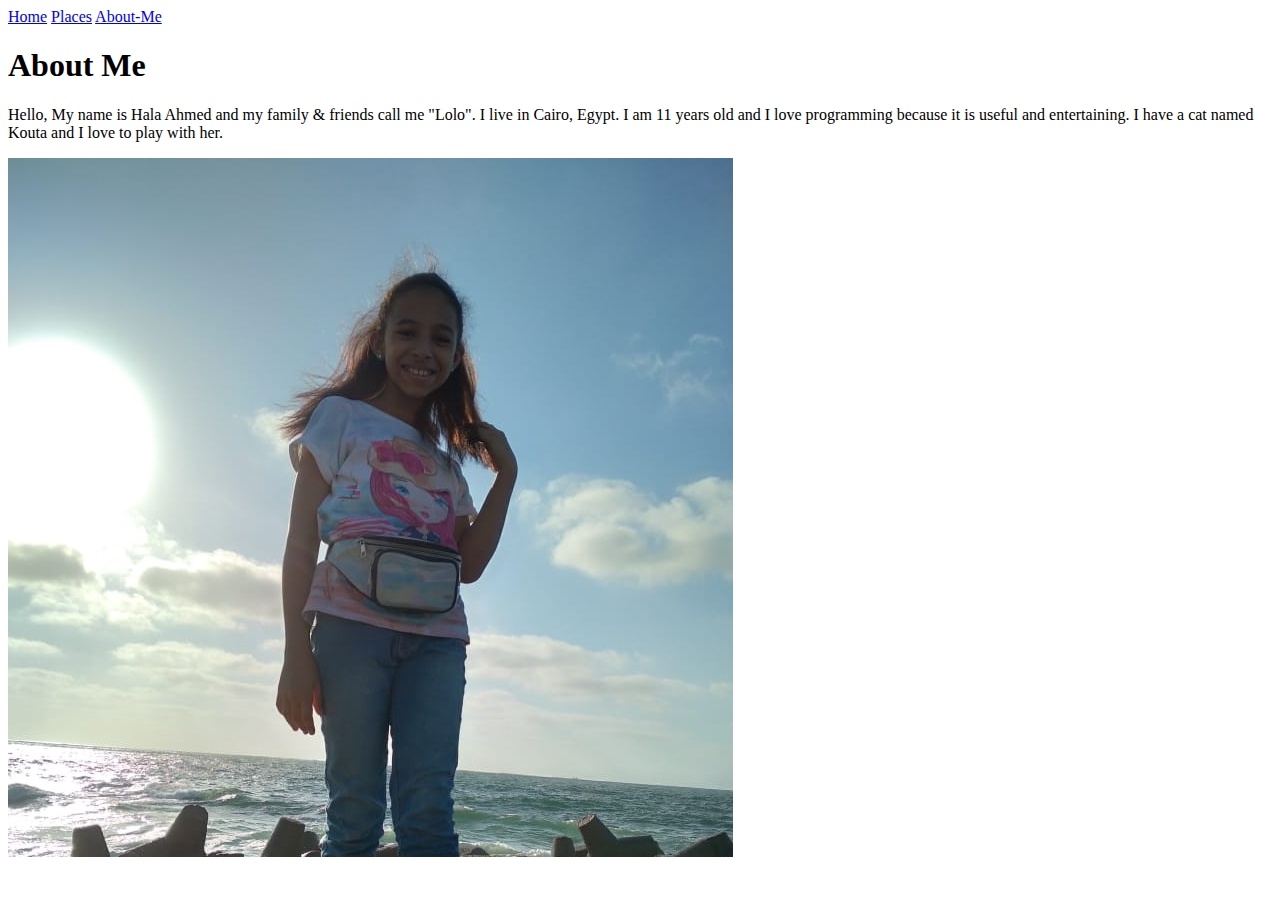
==== About-Me.html @ 2f9972a8 "Add Website files" ====
<!DOCTYPE html>
<html>

    <head>
        <link href="C:\Users\Lolo\Desktop\Code\projects\alexandria\style.css" rel="stylesheet" type="text/css">
    </head>

    <body>
        <div class="navbar">
            <a class="navbar-link" href="./index.html">Home</a>
            <a class="navbar-link" href="./places.html">Places</a>
            <a class="navbar-link" href="./About-Me.html">About-Me</a>
            
        </div>


             <div class="card-wrapper">
                <div class="text-wrapper class-me">
                    <h1 class="card-title">About Me</h1>
                    <p class="card-text">Hello, My name is Hala Ahmed and my family & friends call me "Lolo". I live in Cairo, Egypt.
                         I am 11 years old and I love programming because it is useful and entertaining.
                          I have a cat named Kouta and I love to play with her. 

                    </p>
                    <!-- <a class="card-bottom" href="#">More Info</a> -->
                </div>
    
                <div class="img-wrapper">
                    <img class="card-img img-me" src="./img/22.jpg">
                </div>
            </div>

        </body>
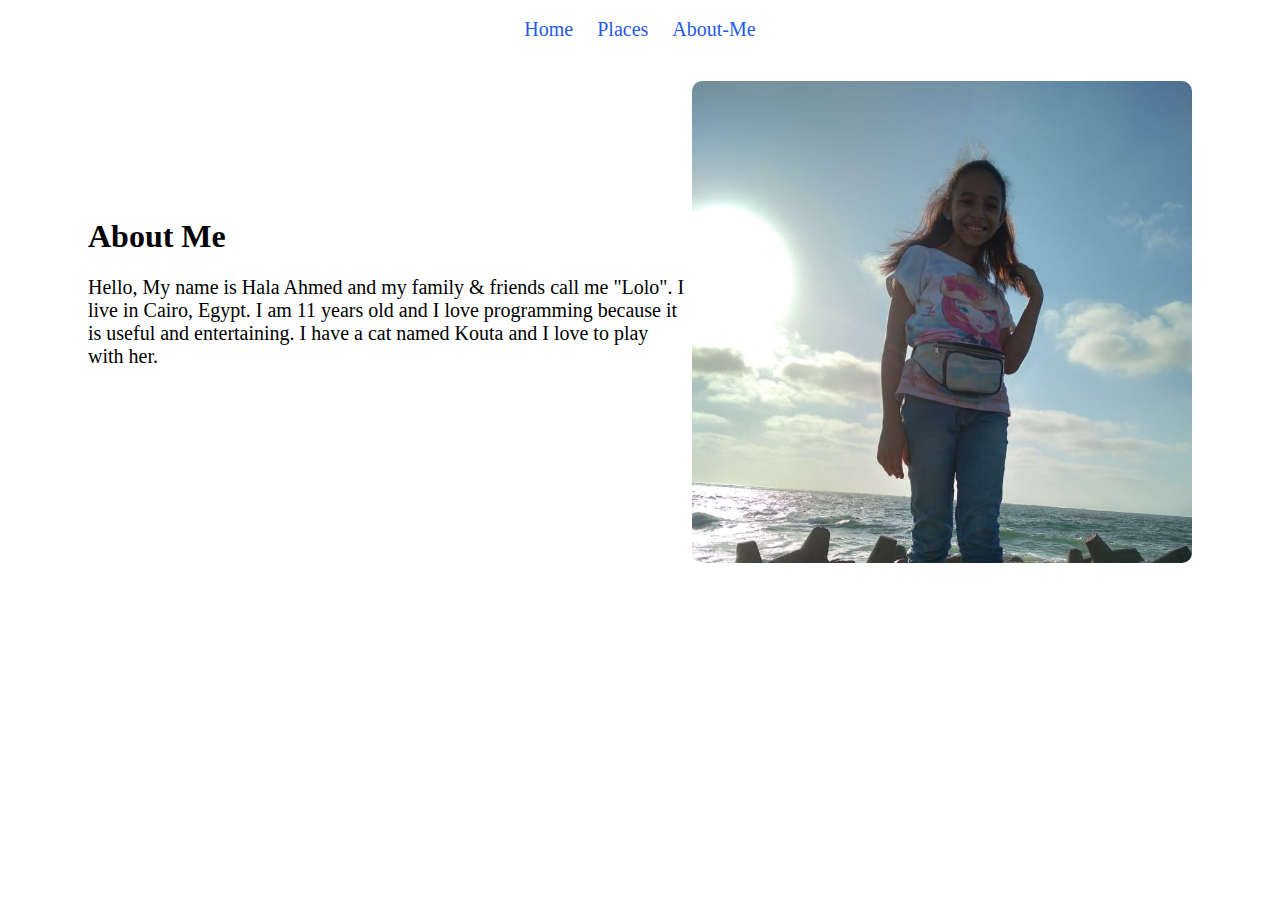
==== commit aa434226: "Changing the style.css link" ====
--- a/About-Me.html
+++ b/About-Me.html
@@ -2,7 +2,7 @@
 <html>
 
     <head>
-        <link href="C:\Users\Lolo\Desktop\Code\projects\alexandria\style.css" rel="stylesheet" type="text/css">
+        <link href="./style.css" rel="stylesheet" type="text/css">
     </head>
 
     <body>
--- a/style.css
+++ b/style.css
@@ -0,0 +1,128 @@
+html {
+    font-family: "Comic Sans MS";
+}
+
+/* ####################### Header section ################################ */
+
+.header {
+    background-image: url(./img/16.jpg);
+    background-size: cover;
+    background-repeat: no-repeat;
+    background-position: bottom;
+    /* border: solid red; */
+    height: 550px;
+    margin-bottom: 30px;
+}
+
+.navbar {
+    background-color: rgb(255, 255, 255);
+    text-align: center; 
+    /* border: solid red; */
+    padding: 10px;
+}
+    
+.navbar-link {
+    text-decoration: none;
+    text-align: center; 
+    padding: 10px; 
+    font-size: 20px;
+    color: rgb(37, 90, 235);
+}
+
+.navbar-link:hover {
+    color: rgb(241, 145, 67);
+}
+
+
+/* ####################### Cards section ################################ */
+
+.card-wrapper {
+    /* border: solid red; */
+    text-align: center;
+    padding-top: 30px;
+    padding-bottom: 30px;
+}
+
+.card-bottom {
+    /* border: solid rgb(166, 187, 161); */
+    text-decoration: none;
+    padding: 10px 20px;
+    color: white;
+    background-color: rgb(37, 90, 235);
+    border-radius: 5px;
+
+}
+
+.card-bottom:hover {
+    color: rgb(241, 145, 67);
+}
+
+.text-wrapper {
+    /* border: solid blue; */
+    text-align: left;
+    display: inline-block;
+    position: relative;
+    bottom: 100px; 
+}
+
+@media only screen and (max-width: 1024px) {
+    .text-wrapper {
+        /* border: solid yellow; */
+        margin-top: 100px;
+    }
+}
+
+.card-title {
+    /* border: solid lawngreen; */
+    width: 600px;
+} 
+
+.card-text {
+    /* border: solid rgb(128, 0, 122); */
+    width: 600px;   
+    display: block;
+    font-size: 20px ;
+    margin-bottom: 30px;
+
+}
+
+.img-wrapper {
+    /* border: solid rgb(255, 153, 0); */
+    display: inline-block; 
+}
+
+.card-img {
+    /* border: solid yellow; */
+    width: 600px;
+    border-radius: 10px;
+}
+
+.bottom-wrapper {
+    /* border: solid rgb(161, 19, 255); */
+    text-align: center;
+    margin-bottom: 100px;
+    margin-top: 40px;
+}
+
+.bottom-wrapper a:hover {
+    color: rgb(241, 145, 67);
+}
+
+.bottom-wrapper a {
+    color: white;
+    font-size: 20px;
+    padding: 10px 20px;
+    text-decoration: none;
+    background-color: rgb(37, 90, 235);
+    border-radius: 5px;
+}
+
+.class-me {
+    /* border: solid rgb(161, 19, 255); */
+    position: relative;
+    bottom: 200px;
+}
+
+.img-me {
+    width: 500px;
+}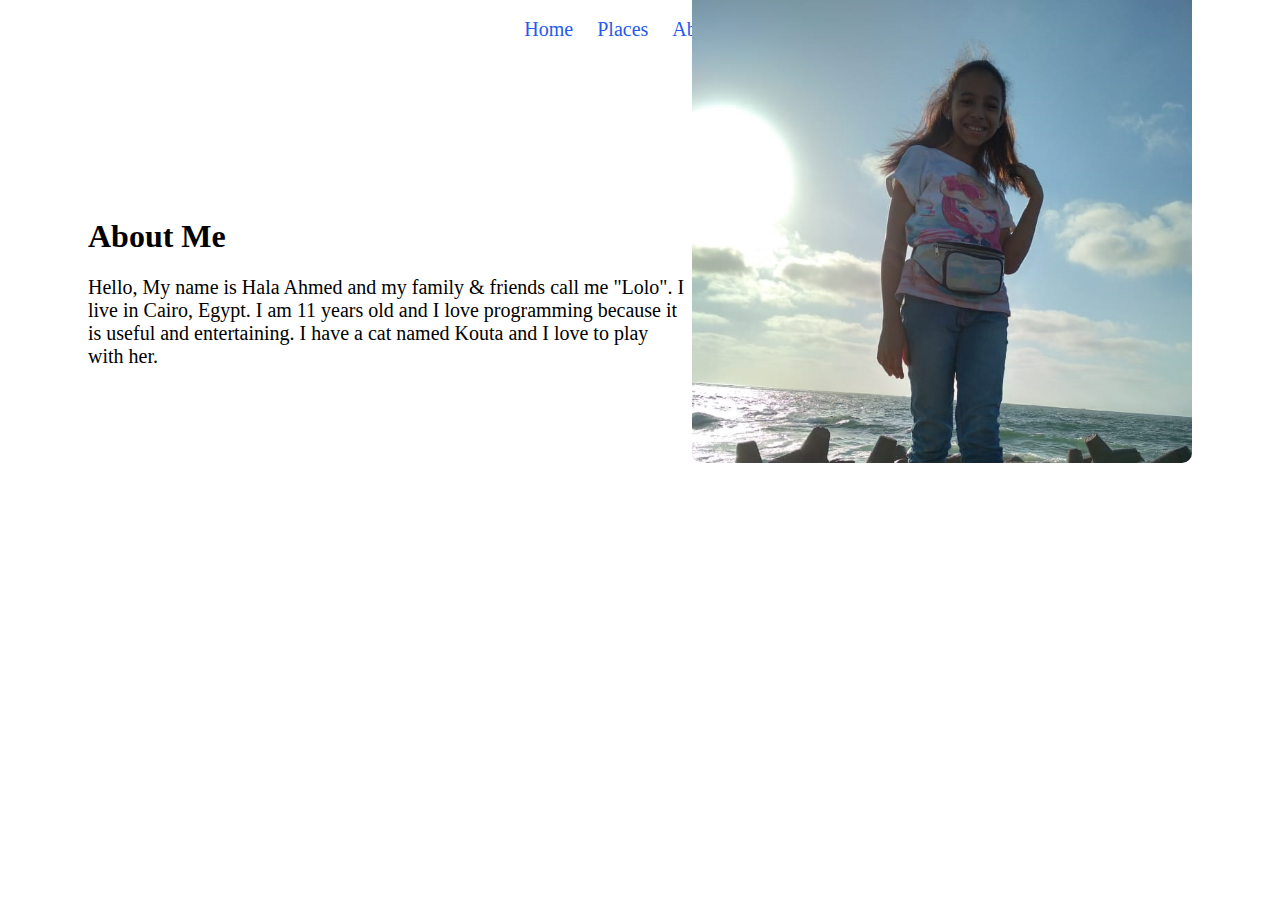
==== commit 0abb05c5: "Editing the positions" ====
--- a/About-Me.html
+++ b/About-Me.html
@@ -17,11 +17,11 @@
              <div class="card-wrapper">
                 <div class="text-wrapper class-me">
                     <h1 class="card-title">About Me</h1>
-                    <p class="card-text">Hello, My name is Hala Ahmed and my family & friends call me "Lolo". I live in Cairo, Egypt.
+                    <p class="card-text class-p">Hello, My name is Hala Ahmed and my family & friends call me "Lolo". I live in Cairo, Egypt.
                          I am 11 years old and I love programming because it is useful and entertaining.
                           I have a cat named Kouta and I love to play with her. 
+                    </p>
 
-                    </p>
                     <!-- <a class="card-bottom" href="#">More Info</a> -->
                 </div>
     
--- a/style.css
+++ b/style.css
@@ -83,8 +83,8 @@
     display: block;
     font-size: 20px ;
     margin-bottom: 30px;
+}
 
-}
 
 .img-wrapper {
     /* border: solid rgb(255, 153, 0); */
@@ -123,6 +123,17 @@
     bottom: 200px;
 }
 
+@media only screen and (max-width: 1024px)  {
+  .class-me {
+   margin-top: 300px;
+   /* border: solid rgb(161, 19, 255); */
+  }      
+  }
+
 .img-me {
     width: 500px;
+    /* border: solid rgb(161, 19, 255); */
+    position: relative;
+    bottom: 100px;
+
 }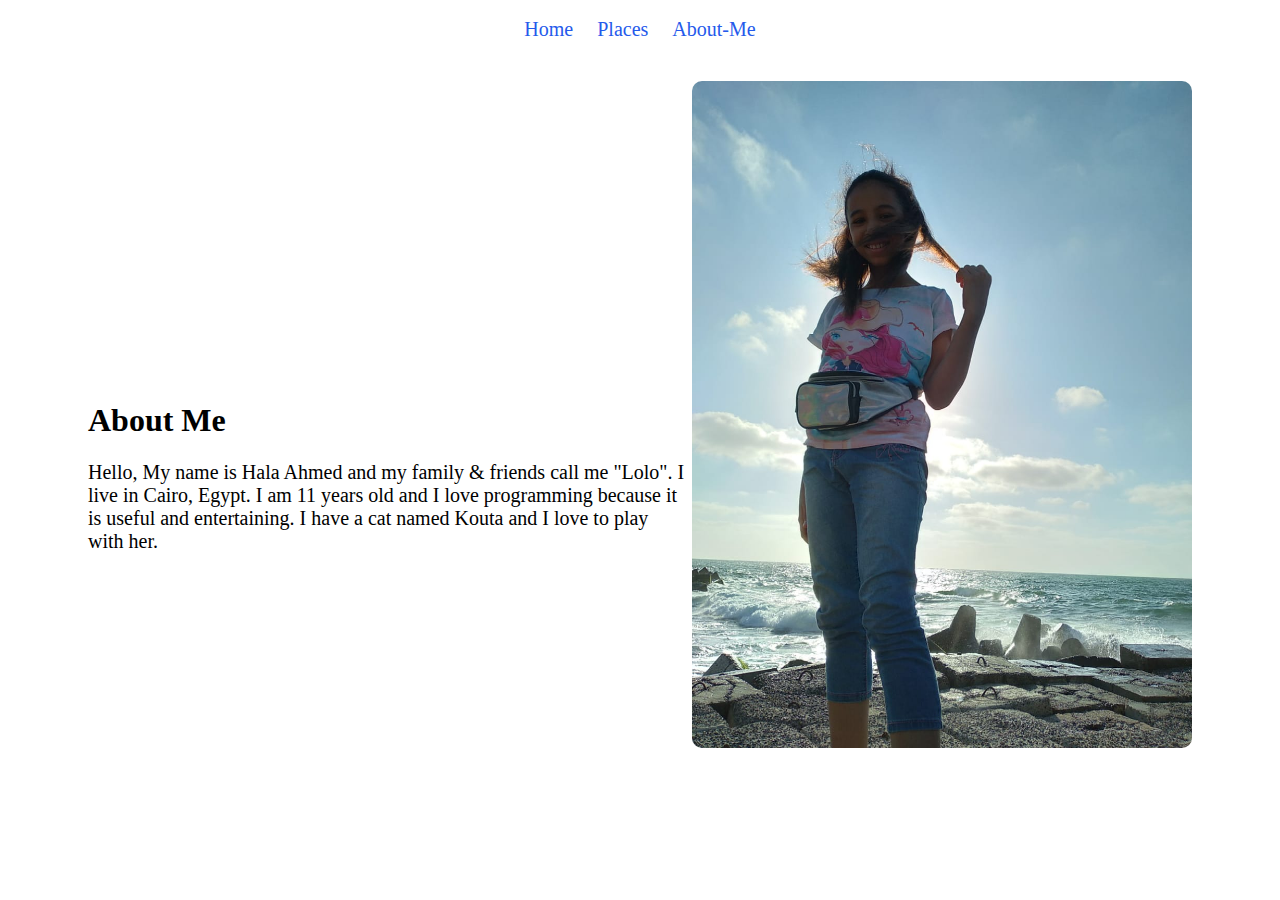
==== commit 2ce15aab: "My picture changed" ====
--- a/About-Me.html
+++ b/About-Me.html
@@ -26,7 +26,7 @@
                 </div>
     
                 <div class="img-wrapper">
-                    <img class="card-img img-me" src="./img/22.jpg">
+                    <img class="card-img img-me" src="./img/32.jpg">
                 </div>
             </div>
 
--- a/style.css
+++ b/style.css
@@ -27,6 +27,12 @@
     padding: 10px; 
     font-size: 20px;
     color: rgb(37, 90, 235);
+}
+
+@media only screen and (max-width: 1024px) {
+    .navbar-link {
+     font-size: 40px;
+    }
 }
 
 .navbar-link:hover {
@@ -134,6 +140,6 @@
     width: 500px;
     /* border: solid rgb(161, 19, 255); */
     position: relative;
-    bottom: 100px;
+    /* bottom: 100px; */
 
 }